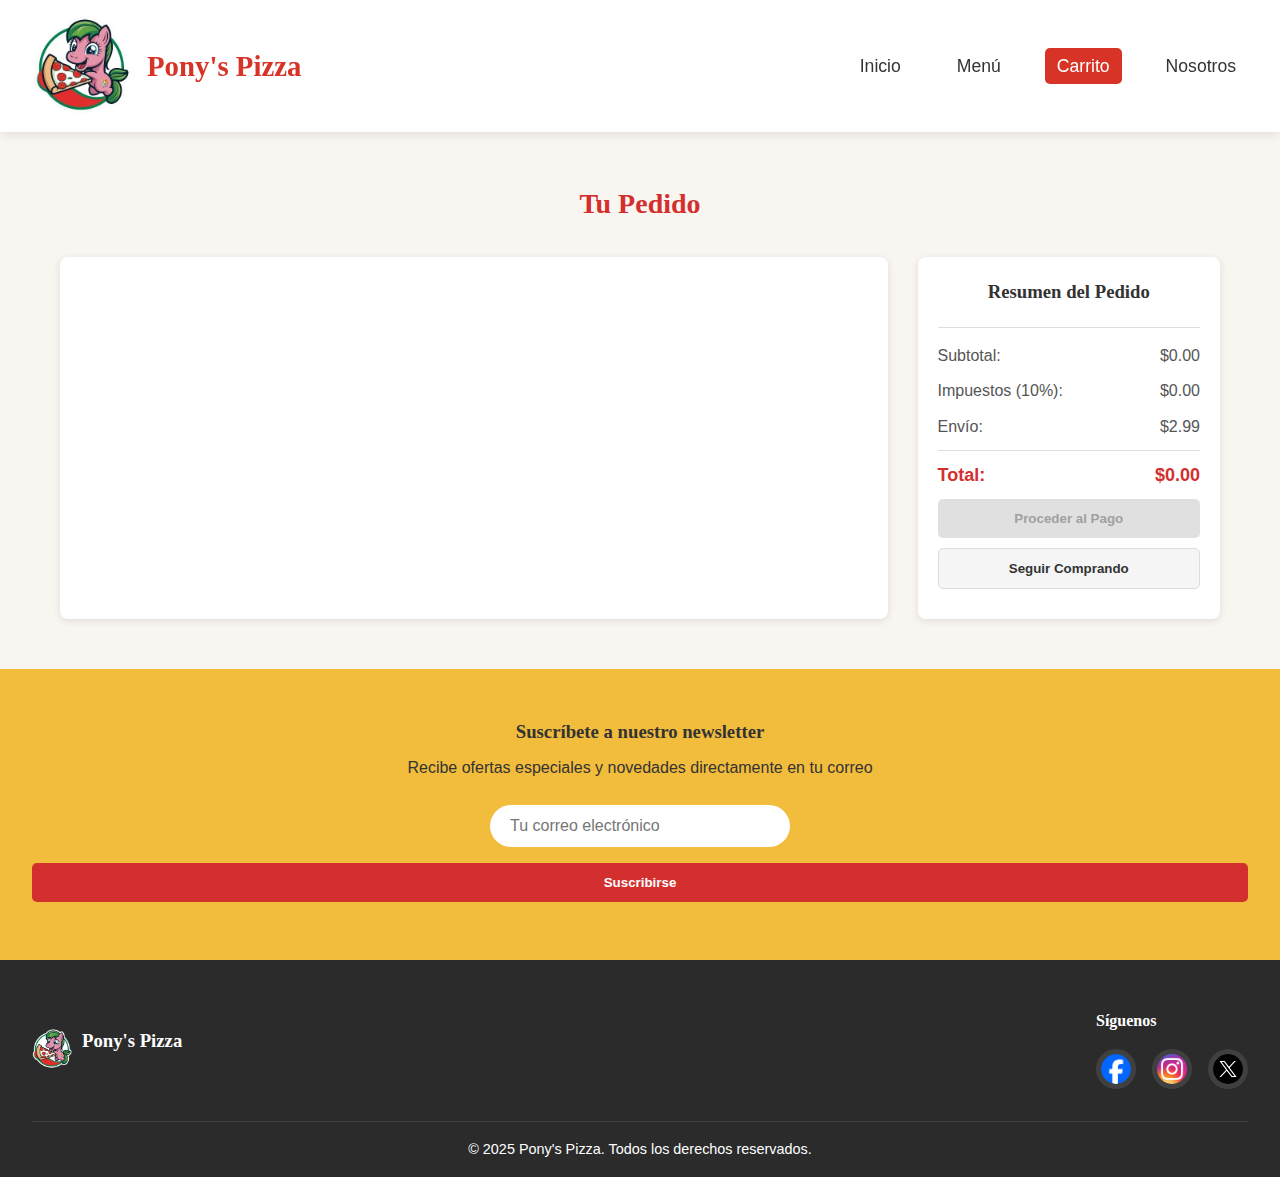
==== carrito.html @ e8d84013 "Se creó todo el apartado de carrito y de nosotros (css, html. y script), se modificó el script de me" ====
<!DOCTYPE html>
<html lang="es">
<head>
    <meta charset="UTF-8">
    <meta name="viewport" content="width=device-width, initial-scale=1.0">
    <title>Carrito - Pony's Pizza</title>
    <link rel="stylesheet" href="styles/carritoStyles.css">
    <link rel="stylesheet" href="https://cdnjs.cloudflare.com/ajax/libs/font-awesome/6.0.0-beta3/css/all.min.css">
</head>
<body>
    <header>
        <div class="logo-container">
            <img src="images/logoPizzeria.png" alt="Logo Pony's Pizza" class="logo">
            <h1>Pony's Pizza</h1>
        </div>
        <nav>
            <ul>
                <li><a href="index.html">Inicio</a></li>
                <li><a href="menu.html">Menú</a></li>
                <li><a href="carrito.html" class="active">Carrito</a></li>
                <li><a href="nosotros.html">Nosotros</a></li>
            </ul>
        </nav>
    </header>

    <section id="carrito">
        <h2>Tu Pedido</h2>
        <div class="carrito-container">
            <div class="carrito-items">
                <!-- Los items se cargarán dinámicamente con JavaScript -->
                <div class="empty-cart-message">Tu carrito está vacío</div>
            </div>
            <div class="carrito-resumen">
                <h3>Resumen del Pedido</h3>
                <div class="resumen-items">
                    <!-- Los items se cargarán dinámicamente con JavaScript -->
                </div>
                <div class="resumen-total">
                    <p>Subtotal: <span id="subtotal">$0.00</span></p>
                    <p>Impuestos (10%): <span id="impuestos">$0.00</span></p>
                    <p>Envío: <span id="envio">$2.99</span></p>
                    <p class="total">Total: <span id="total">$0.00</span></p>
                </div>
                <button id="btn-checkout" class="btn-primary" disabled>Proceder al Pago</button>
                <button id="btn-seguir-comprando" class="btn-secondary">Seguir Comprando</button>
            </div>
        </div>
    </section>

    <section id="newsletter">
        <div class="newsletter-content">
            <h3>Suscríbete a nuestro newsletter</h3>
            <p>Recibe ofertas especiales y novedades directamente en tu correo</p>
            <form class="newsletter-form">
                <input type="email" placeholder="Tu correo electrónico" required>
                <button type="submit" class="btn-primary">Suscribirse</button>
            </form>
        </div>
    </section>

    <footer>
        <div class="footer-content">
            <div class="footer-logo">
                <img src="images/logoPizzeria.png" alt="Logo Pony's Pizza" class="logo-small">
                <h3>Pony's Pizza</h3>
            </div>
            
            <div class="footer-social">
                <h4>Síguenos</h4>
                <div class="social-icons">
                    <a href="#" class="social-icon">
                        <img src="images/facebook.png" alt="Facebook">
                    </a>
                    <a href="#" class="social-icon">
                        <img src="images/instagram.png" alt="Instagram">
                    </a>
                    <a href="#" class="social-icon">
                        <img src="images/twitterpng.png" alt="Twitter">
                    </a>
                </div>
            </div>            
        </div>
        <div class="copyright">
            <p>&copy; 2025 Pony's Pizza. Todos los derechos reservados.</p>
        </div>
    </footer>

    <div id="modal" class="modal">
        <div class="modal-content">
            <span class="close-btn">&times;</span>
            <h2>Pedido Completado</h2>
            <p>¡Gracias por tu pedido! En breve recibirás un correo con los detalles.</p>
        </div>
    </div>

    <script src="scripts/carritoScript.js"></script>
</body>
</html>
---- styles/carritoStyles.css ----
:root {
    --primary-red: #D73427;   
    --primary-green: #1D8C3B;
    --primary-white: #FFFFFF;  
    --accent-yellow: #F2BC3D;  
    --text-dark: #333333;    
    --text-light: #FFFFFF;   
    --bg-light: #F9F5F0;     
    --bg-dark: #2B2B2B;     
    --pizza-crust: #F2D0A4; 
}

* {
    margin: 0;
    padding: 0;
    box-sizing: border-box;
    font-family: 'Montserrat', 'Helvetica Neue', sans-serif;
}

body {
    background-color: var(--bg-light);
    color: var(--text-dark);
    line-height: 1.6;
}

h1, h2, h3, h4 {
    font-family: 'Playfair Display', 'Georgia', serif;
    margin-bottom: 1rem;
}

section {
    padding: 4rem 2rem;
}

.btn-primary {
    background-color: var(--primary-red);
    color: var(--text-light);
    padding: 12px 24px;
    border: none;
    border-radius: 50px;
    font-weight: bold;
    cursor: pointer;
    transition: all 0.3s ease;
}

.btn-primary:hover {
    background-color: #C12717;
    transform: translateY(-2px);
    box-shadow: 0 4px 8px rgba(0, 0, 0, 0.2);
}

.btn-secondary {
    background-color: transparent;
    color: var(--primary-red);
    padding: 10px 20px;
    border: 2px solid var(--primary-red);
    border-radius: 50px;
    font-weight: bold;
    cursor: pointer;
    transition: all 0.3s ease;
}

.btn-secondary:hover {
    background-color: var(--primary-red);
    color: var(--text-light);
}

header {
    background-color: var(--primary-white);
    box-shadow: 0 2px 10px rgba(0, 0, 0, 0.1);
    padding: 1rem 2rem;
    position: sticky;
    top: 0;
    z-index: 100;
    display: flex;
    justify-content: space-between;
    align-items: center;
}

.logo-container {
    display: flex;
    align-items: center;
}

.logo {
    width: 100px;
    height: auto;
    margin-right: 15px;
}

.logo-container h1 {
    font-size: 1.8rem;
    color: var(--primary-red);
    margin-bottom: 0;
}

nav ul {
    display: flex;
    list-style: none;
}

nav ul li {
    margin-left: 2rem;
}

nav ul li a {
    text-decoration: none;
    color: var(--text-dark);
    font-weight: 500;
    padding: 0.5rem 0;
    position: relative;
    transition: all 0.3s ease;
    font-size: 1.1rem; 
    font-size: 1.1rem;
    padding: 0.5rem 0.75rem;
    border-radius: 5px;
}

nav ul li a:hover {
    background-color: var(--primary-red);
    color: var(--text-light); 
}

nav ul li a.active {
    background-color: var(--primary-red);
    color: var(--text-light);
    border-radius: 5px;
}



/* Sección de carrito */
#carrito {
    max-width: 1200px;
    margin: 30px auto;
    padding: 20px;
}

#carrito h2 {
    color: #d32f2f;
    text-align: center;
    margin-bottom: 30px;
    font-size: 28px;
}

.carrito-container {
    display: flex;
    gap: 30px;
    flex-wrap: wrap;
}

.carrito-items {
    flex: 3;
    background-color: white;
    border-radius: 8px;
    padding: 20px;
    box-shadow: 0 2px 8px rgba(0, 0, 0, 0.1);
    min-height: 300px;
}

.carrito-resumen {
    flex: 1;
    background-color: white;
    border-radius: 8px;
    padding: 20px;
    box-shadow: 0 2px 8px rgba(0, 0, 0, 0.1);
    min-width: 300px;
}

.empty-cart-message {
    text-align: center;
    color: #777;
    padding: 50px 0;
    font-size: 18px;
}

/* Items del carrito */
.carrito-item {
    display: flex;
    align-items: center;
    padding: 15px 0;
    border-bottom: 1px solid #eee;
}

.carrito-item:last-child {
    border-bottom: none;
}

.carrito-item-img {
    width: 80px;
    height: 80px;
    border-radius: 5px;
    object-fit: cover;
    margin-right: 15px;
}

.carrito-item-details {
    flex: 2;
}

.carrito-item-details h3 {
    margin-bottom: 5px;
    color: #333;
}

.carrito-item-details p {
    color: #666;
    margin-bottom: 8px;
}

.cantidad-control {
    display: flex;
    align-items: center;
}

.btn-decrease, .btn-increase {
    width: 30px;
    height: 30px;
    border: 1px solid #ddd;
    background-color: #f5f5f5;
    cursor: pointer;
    font-size: 16px;
    display: flex;
    align-items: center;
    justify-content: center;
    border-radius: 4px;
}

.btn-decrease:hover, .btn-increase:hover {
    background-color: #e0e0e0;
}

.cantidad-carrito {
    padding: 0 15px;
    font-weight: bold;
}

.carrito-item-total {
    flex: 1;
    text-align: right;
    display: flex;
    flex-direction: column;
    align-items: flex-end;
}

.carrito-item-total p {
    font-weight: bold;
    color: #d32f2f;
    margin-bottom: 10px;
}

.btn-remove {
    border: none;
    background: none;
    color: #999;
    cursor: pointer;
    font-size: 16px;
}

.btn-remove:hover {
    color: #d32f2f;
}

/* Resumen del pedido */
.carrito-resumen h3 {
    margin-bottom: 20px;
    color: #333;
    text-align: center;
}

.resumen-items {
    margin-bottom: 20px;
}

.resumen-item {
    display: flex;
    justify-content: space-between;
    padding: 8px 0;
    color: #555;
    border-bottom: 1px dashed #eee;
}

.resumen-total {
    margin-top: 20px;
    padding-top: 15px;
    border-top: 1px solid #ddd;
}

.resumen-total p {
    display: flex;
    justify-content: space-between;
    margin-bottom: 10px;
    color: #555;
}

.resumen-total p.total {
    font-weight: bold;
    color: #d32f2f;
    font-size: 18px;
    margin-top: 10px;
    padding-top: 10px;
    border-top: 1px solid #ddd;
}

/* Botones */
.btn-primary, .btn-secondary {
    display: block;
    width: 100%;
    padding: 12px;
    border: none;
    border-radius: 5px;
    cursor: pointer;
    font-weight: bold;
    margin-bottom: 10px;
    transition: background-color 0.3s;
}

.btn-primary {
    background-color: #d32f2f;
    color: white;
}

.btn-primary:hover {
    background-color: #b71c1c;
}

.btn-primary:disabled {
    background-color: #e0e0e0;
    color: #a0a0a0;
    cursor: not-allowed;
}

.btn-secondary {
    background-color: #f5f5f5;
    color: #333;
    border: 1px solid #ddd;
}

.btn-secondary:hover {
    background-color: #e0e0e0;
}

/* Modal */
.modal {
    display: none;
    position: fixed;
    z-index: 1000;
    left: 0;
    top: 0;
    width: 100%;
    height: 100%;
    background-color: rgba(0, 0, 0, 0.5);
}

.modal-content {
    background-color: white;
    margin: 15% auto;
    padding: 30px;
    border-radius: 8px;
    width: 80%;
    max-width: 500px;
    text-align: center;
    position: relative;
}

.close-btn {
    position: absolute;
    top: 10px;
    right: 15px;
    font-size: 24px;
    cursor: pointer;
    color: #aaa;
}

.close-btn:hover {
    color: #555;
}

.modal h2 {
    color: #d32f2f;
    margin-bottom: 15px;
}

#newsletter {
    background-color: var(--accent-yellow);
    text-align: center;
    padding: 3rem 2rem;
}

.newsletter-content h3 {
    color: var(--text-dark);
    margin-bottom: 0.5rem;
}

.newsletter-form {
    display: flex;
    justify-content: center;
    margin-top: 1.5rem;
    flex-wrap: wrap;
    gap: 1rem;
}

.newsletter-form input {
    padding: 12px 20px;
    border: none;
    border-radius: 50px;
    width: 300px;
    font-size: 1rem;
}

footer {
    background-color: var(--bg-dark);
    color: var(--text-light);
    padding: 3rem 2rem 1rem;
}

.footer-content {
    display: flex;
    justify-content: space-between;
    flex-wrap: wrap;
    gap: 2rem;
    margin-bottom: 2rem;
}

.footer-logo {
    display: flex;
    align-items: center;
}

.logo-small {
    width: 40px;
    height: auto;
    margin-right: 10px;
}

.footer-links ul {
    list-style: none;
}

.footer-links ul li {
    margin-bottom: 0.5rem;
}

.footer-links ul li a {
    color: var(--text-light);
    text-decoration: none;
    transition: color 0.3s ease;
}

.footer-links ul li a:hover {
    color: var(--accent-yellow);
}

.social-icons {
    display: flex;
    gap: 1rem;
    margin-top: 1rem;
}

.social-icon {
    display: flex;
    justify-content: center;
    align-items: center;
    width: 40px;
    height: 40px;
    background-color: rgba(255, 255, 255, 0.1);
    border-radius: 50%;
    color: var(--text-light);
    text-decoration: none;
    transition: all 0.3s ease;
}

.social-icon:hover {
    background-color: var(--primary-red);
    transform: translateY(-3px);
}

.social-icons img {
    width: 30px;
    height: 30px;
    border-radius: 50%;
    transition: transform 0.3s;
}

.social-icons img:hover {
    transform: scale(1.1);
}

.copyright {
    text-align: center;
    padding-top: 1rem;
    border-top: 1px solid rgba(255, 255, 255, 0.1);
    font-size: 0.9rem;
}

@media (max-width: 768px) {
    nav ul {
        flex-direction: column;
        text-align: right;
    }

    nav ul li {
        margin: 0.5rem 0;
    }

    .hero-content h2 {
        font-size: 2.2rem;
    }

    .hero-content p {
        font-size: 1.2rem;
    }

    section {
        padding: 3rem 1.5rem;
    }

    .historia-content {
        flex-direction: column;
    }

    .newsletter-form {
        flex-direction: column;
        align-items: center;
    }

    .newsletter-form input {
        width: 100%;
        max-width: 300px;
    }
}
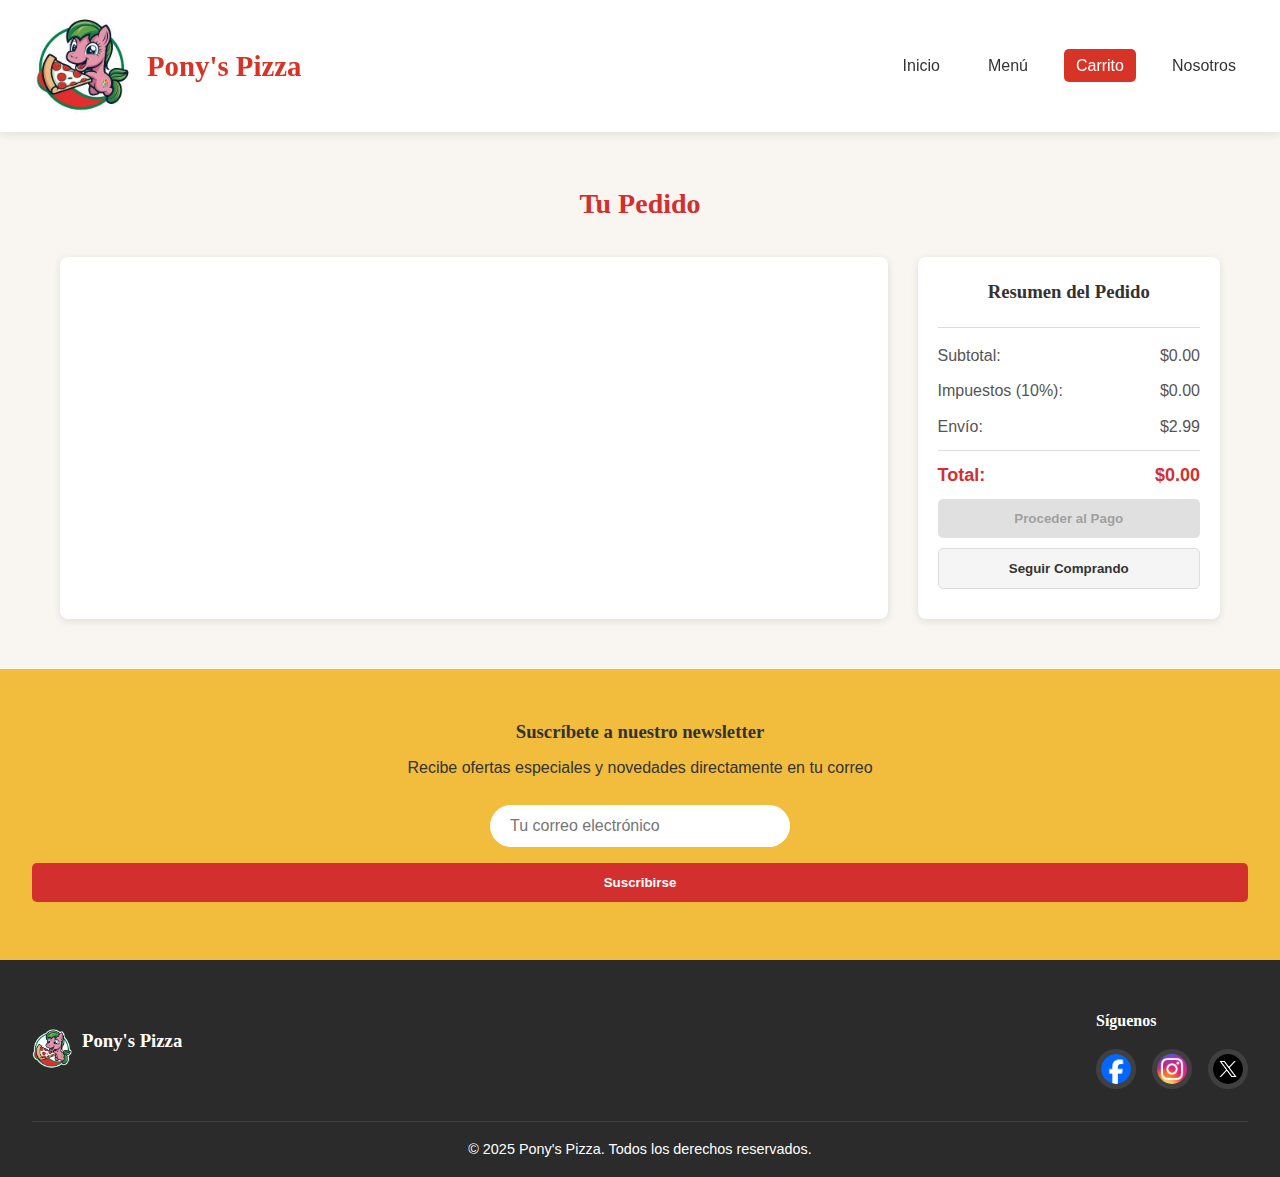
==== commit 672e8789: "Modifique el nav para hacerlo responsivo" ====
--- a/carrito.html
+++ b/carrito.html
@@ -13,7 +13,13 @@
             <img src="images/logoPizzeria.png" alt="Logo Pony's Pizza" class="logo">
             <h1>Pony's Pizza</h1>
         </div>
-        <nav>
+    
+        <!-- Ícono del menú hamburguesa -->
+        <div class="menu-toggle" id="menu-toggle">
+            ☰
+        </div>
+    
+        <nav id="nav-menu">
             <ul>
                 <li><a href="index.html">Inicio</a></li>
                 <li><a href="menu.html">Menú</a></li>
@@ -61,7 +67,7 @@
     <footer>
         <div class="footer-content">
             <div class="footer-logo">
-                <img src="images/logoPizzeria.png" alt="Logo Pony's Pizza" class="logo-small">
+                <img src="images/logoPizzeria.png" alt="Logo Pirlo's Pizza" class="logo-small">
                 <h3>Pony's Pizza</h3>
             </div>
             
@@ -85,13 +91,23 @@
         </div>
     </footer>
 
-    <div id="modal" class="modal">
-        <div class="modal-content">
-            <span class="close-btn">&times;</span>
-            <h2>Pedido Completado</h2>
-            <p>¡Gracias por tu pedido! En breve recibirás un correo con los detalles.</p>
-        </div>
+    <!-- Modal de Confirmación de Compra -->
+<div id="modal-confirmacion" class="modal">
+    <div class="modal-content">
+        <span class="close-btn">&times;</span>
+        <h2>¡Gracias por tu compra!</h2>
+        <p>Tu pedido ha sido procesado con éxito.</p>
     </div>
+</div>
+
+<!-- Modal de No Disponibilidad -->
+<div id="modal-no-disponible" class="modal">
+    <div class="modal-content">
+        <span class="close-btn">&times;</span>
+        <h2>Lo sentimos</h2>
+        <p>No hay más unidades disponibles de esta pizza.</p>
+    </div>
+</div>
 
     <script src="scripts/carritoScript.js"></script>
 </body>
--- a/styles/carritoStyles.css
+++ b/styles/carritoStyles.css
@@ -100,36 +100,31 @@
 }
 
 nav ul li {
-    margin-left: 2rem;
+    margin-left: 1.5rem;
 }
 
 nav ul li a {
     text-decoration: none;
     color: var(--text-dark);
     font-weight: 500;
-    padding: 0.5rem 0;
-    position: relative;
-    transition: all 0.3s ease;
-    font-size: 1.1rem; 
-    font-size: 1.1rem;
     padding: 0.5rem 0.75rem;
     border-radius: 5px;
-}
-
-nav ul li a:hover {
-    background-color: var(--primary-red);
-    color: var(--text-light); 
-}
-
+    transition: all 0.3s ease;
+}
+
+nav ul li a:hover, 
 nav ul li a.active {
     background-color: var(--primary-red);
-    color: var(--text-light);
-    border-radius: 5px;
-}
-
-
-
-/* Sección de carrito */
+    color: var(--primary-white);
+}
+
+/* Menú hamburguesa en móviles */
+.menu-toggle {
+    display: none;
+    font-size: 2rem;
+    cursor: pointer;
+}
+
 #carrito {
     max-width: 1200px;
     margin: 30px auto;
@@ -340,7 +335,6 @@
     background-color: #e0e0e0;
 }
 
-/* Modal */
 .modal {
     display: none;
     position: fixed;
@@ -494,13 +488,45 @@
 }
 
 @media (max-width: 768px) {
+    .logo {
+        width: 20%;
+    }
+
+    .logo-container h1 {
+        font-size: 1.3rem;
+    }
+
+    .menu-toggle {
+        display: block;
+    }
+
+    nav {
+        position: absolute;
+        top: 70px;
+        right: 0;
+        background-color: var(--primary-white);
+        width: 200px;
+        box-shadow: 0 5px 10px rgba(0, 0, 0, 0.2);
+        display: none;
+    }
+
     nav ul {
         flex-direction: column;
-        text-align: right;
+        padding: 10px 0;
     }
 
     nav ul li {
-        margin: 0.5rem 0;
+        text-align: center;
+        margin: 10px 0;
+    }
+
+    nav ul li a {
+        display: block;
+        padding: 10px;
+    }
+
+    nav.active {
+        display: block;
     }
 
     .hero-content h2 {
